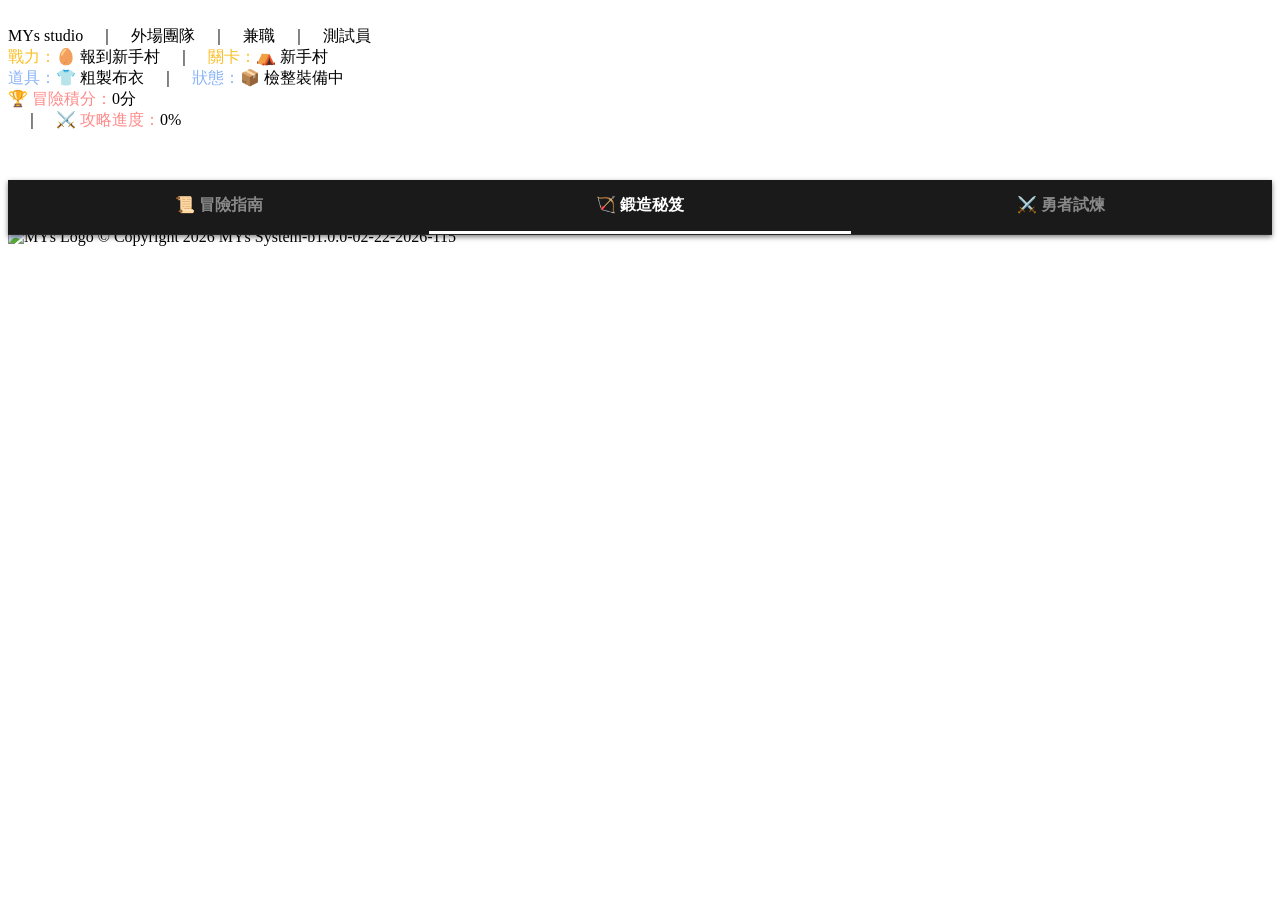
==== page2.html @ 2b134d4f "Create page2.html" ====
<!DOCTYPE html>
<html lang="zh-TW">
<head>
    <meta charset="UTF-8">
    <meta name="viewport" content="width=device-width, initial-scale=1.0">
    <title>💼 勇者入職試煉</title>
    
    <meta property="og:title" content="🛠️｜MYs系統｜新手村登入區" />
    <meta property="og:description" content="闖關冒險即將開始！詳閱任務指南並完成關卡，解鎖職場新身分！" />
    <meta property="og:image" content="https://meiyang750819.github.io/test4/assets/img1/MYs_logo_去背1.png" />
    <meta property="og:type" content="website" />
    <meta property="og:url" content="https://meiyang750819.github.io/test4/" />

    <link rel="stylesheet" href="style.css">
    <link rel="stylesheet" href="nav.css">
    <script src="game-engine.js"></script>
</head>
<body class="page-2">

    <div id="lightbox" onclick="this.style.display='none'">
        <img id="lightbox-img" src="">
    </div>

    <div class="sticky-bar" id="block-identity">
        <span class="dyn-company">載入中...</span>　｜　<span class="dyn-team">載入中...</span>　｜　<span class="dyn-type">載入中...</span>　｜　<span class="dyn-name">載入中...</span>
    </div>

    <div class="sticky-bar" id="block-status-1" style="top: 45px;">
        <span id="rank-text">載入中...</span>
    </div>

    <div class="sticky-bar" id="block-status-2" style="top: 90px;">
        <span id="status-tag">載入中...</span>
    </div>

    <div class="sticky-bar" id="block-status-3" style="top: 135px;">
        <span id="score-label" style="color:#ff8a8a;">🏆 冒險積分：</span><span id="score-text">0分</span>
        <div class="progress-track">
            <div class="progress-fill" id="score-fill" style="width: 0%;"></div>
        </div>　｜　<span id="prog-label" style="color:#ff8a8a;">⚔️ 攻略進度：</span><span id="prog-val">0%</span>
        <div class="progress-track">
            <div class="progress-fill" id="prog-fill" style="width: 0%;"></div>
        </div>
    </div>

    <nav class="nav-tabs" style="top: 180px;">
        <a href="index.html" class="tab-btn">📜 冒險指南</a>
        <a href="page2.html" class="tab-btn active">🏹 鍛造秘笈</a>
        <a href="page3.html" class="tab-btn">⚔️ 勇者試煉</a>
    </nav>

    <main class="tab-content active">

        <details>
            <summary class="main-summary">⏫ 上傳檔案教學</summary>
            <div class="details-body" style="white-space: normal;">
                
                <div style="white-space: pre-wrap; margin-bottom: 15px; color: var(--details-textColor);">■ 上傳個人準備文件,請務必參考正確及錯誤範例.
■ 檔案須符合本公司限定規格.
■ 若規格錯誤則退件再重新上傳.</div>

                <strong style="display: block; font-size: 14px; color: var(--details-textColor); margin-bottom: 5px;">🍎 手機系統-IOS</strong>
                <div style="white-space: pre-wrap; line-height: 1.8; font-weight: bold; color: var(--details-textColor); background: var(--sample-boxBgColor); padding: 15px; border-radius: 8px; margin-bottom: 15px; border: 1px solid rgba(255,255,255,0.1); box-shadow: 0 1px 3px rgba(0,0,0,0.3);">點擊備忘錄
↓
點擊右下角
↓
點擊相機圖示
↓
點擊掃描文件  
↓
開始掃描
↓
存檔雲端上傳</div>

                <strong style="display: block; font-size: 14px; color: var(--details-textColor); margin-bottom: 5px;">🤖 手機系統-Android</strong>
                <div style="white-space: pre-wrap; line-height: 1.8; font-weight: bold; color: var(--details-textColor); background: var(--sample-boxBgColor); padding: 15px; border-radius: 8px; margin-bottom: 5px; border: 1px solid rgba(255,255,255,0.1); box-shadow: 0 1px 3px rgba(0,0,0,0.3);">點擊雲端硬碟
↓
點擊＋
↓
點擊掃描文件
↓
開始掃描
↓
存檔雲端上傳</div>

            </div>
        </details>

        <details>
            <summary class="main-summary" onclick="GameEngine.unlock(event, 'pg2-m-1', 'large_fold')">👀 範例對照區域</summary>
            <div class="details-body" style="white-space: normal;">
                <strong style="display: block; font-size: 14px; color: var(--details-textColor); margin-bottom: 8px;">📹 iPhone備忘錄掃描文件操作示範</strong>
                <figure class="sample-box" style="margin-top: 0; margin-bottom: 15px; padding: 5px;">
                    <video controls preload="metadata" style="max-width: 100%; border-radius: 4px; display: block;">
                        <source src="assets/ios掃描範例.mp4" type="video/mp4">
                    </video>
                </figure>
                
                <div style="margin-top: 5px; margin-bottom: 10px; font-weight: bold; color: var(--text-green);">以下為 ✅ 正確範例對照</div>
                <div class="horizontal-scroll">
                    <figure class="sample-box" onclick="zoomImg(this)">
                        <img class="sample-img" src="assets/體檢報告範本.jpg" alt="❗️體檢報告範本.jpg">
                        <figcaption class="sample-cap">✅ 正確範例-體檢報告上傳規格</figcaption>
                    </figure>
                    <figure class="sample-box" onclick="zoomImg(this)">
                        <img class="sample-img" src="assets/身分證範本-正面.jpg" alt="❗️身分證範本-正面.jpg">
                        <figcaption class="sample-cap">✅ 正確範例-身分證正面範本</figcaption>
                    </figure>
                    <figure class="sample-box" onclick="zoomImg(this)">
                        <img class="sample-img" src="assets/身分證範本-背面.png" alt="❗️身分證範本-背面.png">
                        <figcaption class="sample-cap">✅ 正確範例-身分證背面範本</figcaption>
                    </figure>
                    <figure class="sample-box" onclick="zoomImg(this)">
                        <img class="sample-img" src="assets/薪酬銀行範本.jpg" alt="❗️薪酬銀行範本.jpg">
                        <figcaption class="sample-cap">✅ 正確範例-薪資戶頭範本</figcaption>
                    </figure>
                </div>
                
                <div style="margin-top: 15px; margin-bottom: 10px; font-weight: bold; color: var(--text-red);">以下為 ❌ 錯誤範例對照</div>
                <div class="horizontal-scroll">
                    <figure class="sample-box" onclick="zoomImg(this)">
                        <img class="sample-img" src="assets/錯誤範例-1.jpg" alt="❗️錯誤範例-1.jpg">
                        <figcaption class="sample-cap">❌ 錯誤範例-需要好閱讀</figcaption>
                    </figure>
                    <figure class="sample-box" onclick="zoomImg(this)">
                        <img class="sample-img" src="assets/錯誤範例-2.jpg" alt="❗️錯誤範例-2.jpg">
                        <figcaption class="sample-cap">❌ 錯誤範例-四角未對四個角</figcaption>
                    </figure>
                    <figure class="sample-box" onclick="zoomImg(this)">
                        <img class="sample-img" src="assets/錯誤範例-3.jpg" alt="❗️錯誤範例-3.jpg">
                        <figcaption class="sample-cap">❌ 錯誤範例-有小手手入鏡</figcaption>
                    </figure>
                    <figure class="sample-box" onclick="zoomImg(this)">
                        <img class="sample-img" src="assets/戶頭錯誤範例.jpg" alt="❗️戶頭錯誤範例.jpg">
                        <figcaption class="sample-cap">❌ 錯誤範例-需要好閱讀</figcaption>
                    </figure>
                </div>
            </div>
        </details>
    </main>

    <footer class="footer">
        <img src="assets/MYs_logo_去背.png" alt="MYs Logo" class="footer-logo">
        © Copyright 2026 MYs System-b1.0.0-02-22-2026-115
    </footer>

    <script>
        const fetchedData = {
            companyName: "MYs studio", 
            team: "外場團隊",
            type: "兼職",
            userName: "測試員"
        };

        function applyData(data) {
            document.querySelectorAll('.dyn-company').forEach(el => el.innerText = data.companyName);
            document.querySelectorAll('.dyn-team').forEach(el => el.innerText = data.team);
            document.querySelectorAll('.dyn-type').forEach(el => el.innerText = data.type);
            document.querySelectorAll('.dyn-name').forEach(el => el.innerText = data.userName);
        }

        function zoomImg(el) {
            const img = el.querySelector('img');
            if(img) {
                document.getElementById('lightbox-img').src = img.src;
                document.getElementById('lightbox').style.display = 'flex';
            }
        }

        window.addEventListener('load', () => { 
            applyData(fetchedData); 
            if (typeof GameEngine !== 'undefined') {
                GameEngine.init(); 
            }
        });
    </script>
</body>
</html>
---- nav.css ----
/* --------配色／字級設定區（可自行調整）-------- */
/* <======== 檔案用途：導覽列獨立視覺設定 ======== > */

/* ================================================================
【 🔘 NAV TABS CONFIG - 導覽列獨立視覺 】
描述：負責三個分頁切換按鈕的固定位置、層級與點擊狀態。
================================================================ */

.nav-tabs { 
  display: flex;        /* 啟用彈性佈局，讓三個按鈕平分寬度並排 */
  background: #1a1a1a;  /* 配合暗黑模式，背景改為極深灰 */
  position: sticky;     /* 鎖定在頁面上方不動 */
  top: calc(45px * 3);  /* 黏在三層狀態列下方 (45px*3=135px的位置) */
  z-index: 90;          /* 層級設定：確保低於上方狀態列(100)，但高於下方內容區 */
  box-shadow: 0 2px 5px rgba(0,0,0,0.5); /* 底部陰影加深以融入暗黑背景 */
  border-bottom: 1px solid rgba(255,255,255,0.05); /* 底部增加極淡分隔線 */
}

.tab-btn { 
  flex: 1;                  /* 三個按鈕各佔 33.3% 寬度 */
  text-align: center;       /* 文字水平居中 */
  text-decoration: none;    /* 去除超連結預設底線 */
  padding: 15px 0;          /* 按鈕上下內邊距，控制按鈕整體高度 */
  font-weight: bold;        /* 字體加粗 */
  color: #888888;           /* 未選中時的文字顏色改為淺灰 */
  font-size: 16px;          /* 字體大小設定 */
  border-bottom: 3px solid transparent; /* 預留 3px 的底線位置，防止切換時畫面跳動 */
  transition: all 0.2s ease; /* 切換分頁時的顏色平滑過渡動畫 */
}

/* 當前被選中 (Active) 的分頁標籤樣式 */
.tab-btn.active { 
  color: #FFFFFF; /* 選中時文字亮白 */
  border-bottom: 3px solid #FFFFFF; /* 選中時底部粗線亮白 */
}

/* 手機點擊效果優化 */
.tab-btn:active {
  background-color: rgba(255,255,255,0.05); /* 手指觸碰瞬間，給予淡淡的白色反饋背景 */
}
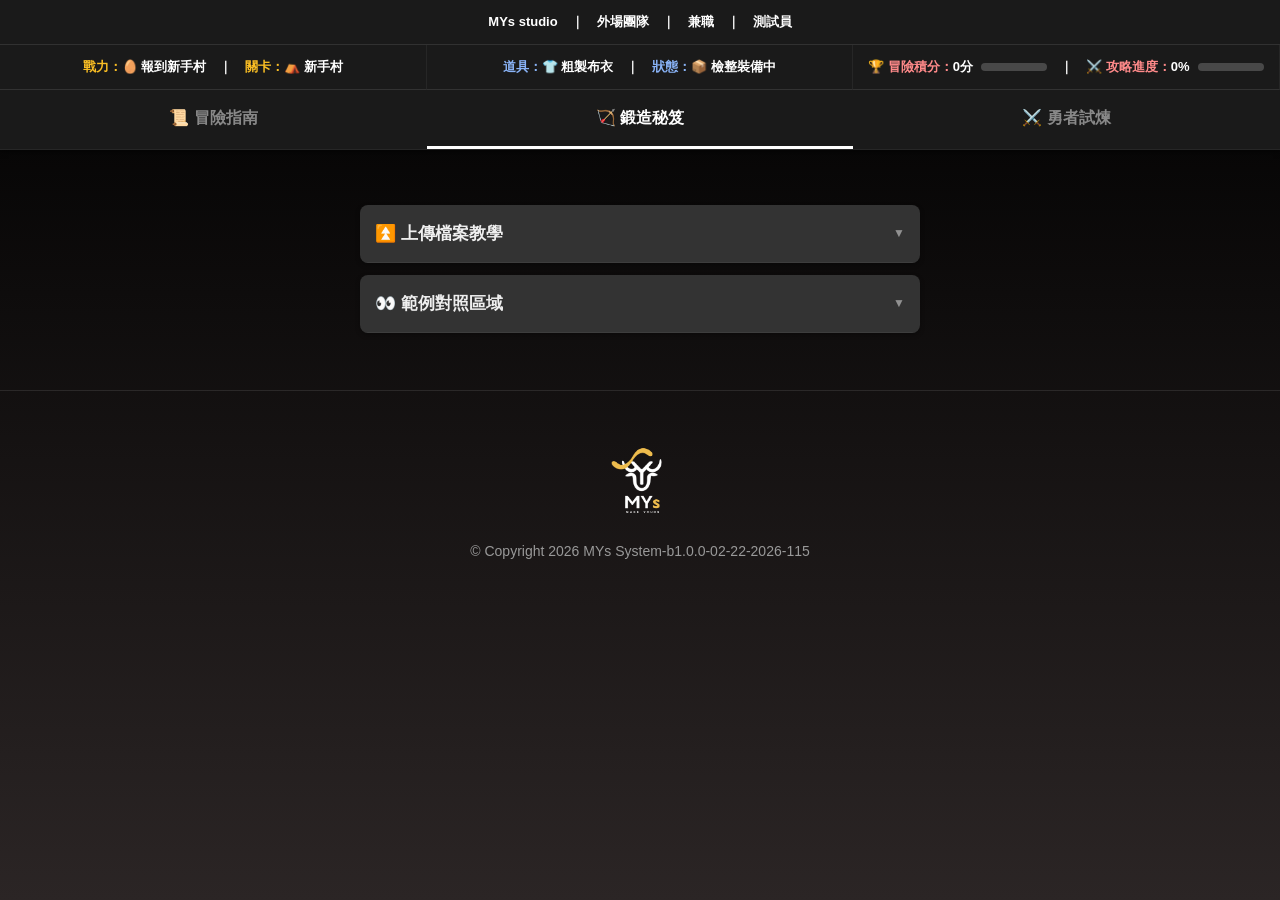
==== commit 5ec65a27: "Update page2.html" ====
--- a/page2.html
+++ b/page2.html
@@ -14,6 +14,9 @@
     <link rel="stylesheet" href="style.css">
     <link rel="stylesheet" href="nav.css">
     <script src="game-engine.js"></script>
+    <style>
+        .nav-tabs .tab-btn { white-space: nowrap !important; min-width: max-content !important; }
+    </style>
 </head>
 <body class="page-2">
 
@@ -35,17 +38,14 @@
 
     <div class="sticky-bar" id="block-status-3" style="top: 135px;">
         <span id="score-label" style="color:#ff8a8a;">🏆 冒險積分：</span><span id="score-text">0分</span>
-        <div class="progress-track">
-            <div class="progress-fill" id="score-fill" style="width: 0%;"></div>
-        </div>　｜　<span id="prog-label" style="color:#ff8a8a;">⚔️ 攻略進度：</span><span id="prog-val">0%</span>
-        <div class="progress-track">
-            <div class="progress-fill" id="prog-fill" style="width: 0%;"></div>
-        </div>
+        <div class="progress-track"><div class="progress-fill" id="score-fill" style="width: 0%;"></div></div>
+        　｜　<span id="prog-label" style="color:#ff8a8a;">⚔️ 攻略進度：</span><span id="prog-val">0%</span>
+        <div class="progress-track"><div class="progress-fill" id="prog-fill" style="width: 0%;"></div></div>
     </div>
 
     <nav class="nav-tabs" style="top: 180px;">
         <a href="index.html" class="tab-btn">📜 冒險指南</a>
-        <a href="page2.html" class="tab-btn active">🏹 鍛造秘笈</a>
+        <a href="javascript:void(0)" onclick="location.reload();" class="tab-btn active">🏹 鍛造秘笈</a>
         <a href="page3.html" class="tab-btn">⚔️ 勇者試煉</a>
     </nav>
 
@@ -54,40 +54,18 @@
         <details>
             <summary class="main-summary">⏫ 上傳檔案教學</summary>
             <div class="details-body" style="white-space: normal;">
-                
-                <div style="white-space: pre-wrap; margin-bottom: 15px; color: var(--details-textColor);">■ 上傳個人準備文件,請務必參考正確及錯誤範例.
-■ 檔案須符合本公司限定規格.
-■ 若規格錯誤則退件再重新上傳.</div>
+                <div style="white-space: pre-wrap; margin-bottom: 15px; color: var(--details-textColor);">■ 上傳個人準備文件,請務必參考正確及錯誤範例.<br>■ 檔案須符合本公司限定規格.<br>■ 若規格錯誤則退件再重新上傳.</div>
 
                 <strong style="display: block; font-size: 14px; color: var(--details-textColor); margin-bottom: 5px;">🍎 手機系統-IOS</strong>
-                <div style="white-space: pre-wrap; line-height: 1.8; font-weight: bold; color: var(--details-textColor); background: var(--sample-boxBgColor); padding: 15px; border-radius: 8px; margin-bottom: 15px; border: 1px solid rgba(255,255,255,0.1); box-shadow: 0 1px 3px rgba(0,0,0,0.3);">點擊備忘錄
-↓
-點擊右下角
-↓
-點擊相機圖示
-↓
-點擊掃描文件  
-↓
-開始掃描
-↓
-存檔雲端上傳</div>
+                <div style="white-space: pre-wrap; line-height: 1.8; font-weight: bold; color: var(--details-textColor); background: var(--sample-boxBgColor); padding: 15px; border-radius: 8px; margin-bottom: 15px; border: 1px solid rgba(255,255,255,0.1); box-shadow: 0 1px 3px rgba(0,0,0,0.3);">點擊備忘錄<br>↓<br>點擊右下角<br>↓<br>點擊相機圖示<br>↓<br>點擊掃描文件  <br>↓<br>開始掃描<br>↓<br>存檔雲端上傳</div>
 
                 <strong style="display: block; font-size: 14px; color: var(--details-textColor); margin-bottom: 5px;">🤖 手機系統-Android</strong>
-                <div style="white-space: pre-wrap; line-height: 1.8; font-weight: bold; color: var(--details-textColor); background: var(--sample-boxBgColor); padding: 15px; border-radius: 8px; margin-bottom: 5px; border: 1px solid rgba(255,255,255,0.1); box-shadow: 0 1px 3px rgba(0,0,0,0.3);">點擊雲端硬碟
-↓
-點擊＋
-↓
-點擊掃描文件
-↓
-開始掃描
-↓
-存檔雲端上傳</div>
-
+                <div style="white-space: pre-wrap; line-height: 1.8; font-weight: bold; color: var(--details-textColor); background: var(--sample-boxBgColor); padding: 15px; border-radius: 8px; margin-bottom: 15px; border: 1px solid rgba(255,255,255,0.1); box-shadow: 0 1px 3px rgba(0,0,0,0.3);">點擊雲端硬碟<br>↓<br>點擊＋<br>↓<br>點擊掃描文件<br>↓<br>開始掃描<br>↓<br>存檔雲端上傳</div>
             </div>
         </details>
 
         <details>
-            <summary class="main-summary" onclick="GameEngine.unlock(event, 'pg2-m-1', 'large_fold')">👀 範例對照區域</summary>
+            <summary class="main-summary" onclick="GameEngine.unlock(event, 'pg2-m-1', 2, '範例對照區域')">👀 範例對照區域</summary>
             <div class="details-body" style="white-space: normal;">
                 <strong style="display: block; font-size: 14px; color: var(--details-textColor); margin-bottom: 8px;">📹 iPhone備忘錄掃描文件操作示範</strong>
                 <figure class="sample-box" style="margin-top: 0; margin-bottom: 15px; padding: 5px;">
@@ -100,15 +78,15 @@
                 <div class="horizontal-scroll">
                     <figure class="sample-box" onclick="zoomImg(this)">
                         <img class="sample-img" src="assets/體檢報告範本.jpg" alt="❗️體檢報告範本.jpg">
-                        <figcaption class="sample-cap">✅ 正確範例-體檢報告上傳規格</figcaption>
+                        <figcaption class="sample-cap">✅ 正確範例-體檢報告規格</figcaption>
                     </figure>
                     <figure class="sample-box" onclick="zoomImg(this)">
                         <img class="sample-img" src="assets/身分證範本-正面.jpg" alt="❗️身分證範本-正面.jpg">
-                        <figcaption class="sample-cap">✅ 正確範例-身分證正面範本</figcaption>
+                        <figcaption class="sample-cap">✅ 正確範例-身分證正面</figcaption>
                     </figure>
                     <figure class="sample-box" onclick="zoomImg(this)">
                         <img class="sample-img" src="assets/身分證範本-背面.png" alt="❗️身分證範本-背面.png">
-                        <figcaption class="sample-cap">✅ 正確範例-身分證背面範本</figcaption>
+                        <figcaption class="sample-cap">✅ 正確範例-身分證背面</figcaption>
                     </figure>
                     <figure class="sample-box" onclick="zoomImg(this)">
                         <img class="sample-img" src="assets/薪酬銀行範本.jpg" alt="❗️薪酬銀行範本.jpg">
@@ -120,19 +98,15 @@
                 <div class="horizontal-scroll">
                     <figure class="sample-box" onclick="zoomImg(this)">
                         <img class="sample-img" src="assets/錯誤範例-1.jpg" alt="❗️錯誤範例-1.jpg">
-                        <figcaption class="sample-cap">❌ 錯誤範例-需要好閱讀</figcaption>
+                        <figcaption class="sample-cap">❌ 錯誤範例-模糊不清</figcaption>
                     </figure>
                     <figure class="sample-box" onclick="zoomImg(this)">
                         <img class="sample-img" src="assets/錯誤範例-2.jpg" alt="❗️錯誤範例-2.jpg">
-                        <figcaption class="sample-cap">❌ 錯誤範例-四角未對四個角</figcaption>
+                        <figcaption class="sample-cap">❌ 錯誤範例-四角未對齊</figcaption>
                     </figure>
                     <figure class="sample-box" onclick="zoomImg(this)">
                         <img class="sample-img" src="assets/錯誤範例-3.jpg" alt="❗️錯誤範例-3.jpg">
-                        <figcaption class="sample-cap">❌ 錯誤範例-有小手手入鏡</figcaption>
-                    </figure>
-                    <figure class="sample-box" onclick="zoomImg(this)">
-                        <img class="sample-img" src="assets/戶頭錯誤範例.jpg" alt="❗️戶頭錯誤範例.jpg">
-                        <figcaption class="sample-cap">❌ 錯誤範例-需要好閱讀</figcaption>
+                        <figcaption class="sample-cap">❌ 錯誤範例-手入鏡</figcaption>
                     </figure>
                 </div>
             </div>
@@ -145,20 +119,13 @@
     </footer>
 
     <script>
-        const fetchedData = {
-            companyName: "MYs studio", 
-            team: "外場團隊",
-            type: "兼職",
-            userName: "測試員"
-        };
-
+        const fetchedData = { companyName: "MYs studio", team: "外場團隊", type: "兼職", userName: "測試員" };
         function applyData(data) {
             document.querySelectorAll('.dyn-company').forEach(el => el.innerText = data.companyName);
             document.querySelectorAll('.dyn-team').forEach(el => el.innerText = data.team);
             document.querySelectorAll('.dyn-type').forEach(el => el.innerText = data.type);
             document.querySelectorAll('.dyn-name').forEach(el => el.innerText = data.userName);
         }
-
         function zoomImg(el) {
             const img = el.querySelector('img');
             if(img) {
@@ -166,12 +133,9 @@
                 document.getElementById('lightbox').style.display = 'flex';
             }
         }
-
         window.addEventListener('load', () => { 
             applyData(fetchedData); 
-            if (typeof GameEngine !== 'undefined') {
-                GameEngine.init(); 
-            }
+            if (typeof GameEngine !== 'undefined') { GameEngine.init(); }
         });
     </script>
 </body>
--- a/style.css
+++ b/style.css
@@ -0,0 +1,477 @@
+/* --------配色／字級設定區（可自行調整）-------- */
+/* <======== 檔案用途：全站通用視覺控制面板 ======== > */
+
+/* ================================================================
+【 🎨 STYLE CONFIG - 全站通用視覺控制面板 】
+描述：負責全站色彩、字體、摺疊選單與版權區視覺。
+================================================================ */
+
+:root {
+  /* ------------------------------------------------------------
+     📌 [全站暗黑背景與字體顏色定義]
+     說明：統一管理全站的漸層底色與字體顏色，方便後續一鍵抽換
+     ------------------------------------------------------------ */
+  --bg-style-1: linear-gradient(0deg, rgba(43,37,37,1) 0%, rgba(0,0,0,1) 100%); /* 全站主底層背景：由深咖漸變至黑 */
+  --bg-style-2: linear-gradient(180deg, #1a1a1a 0%, #333333 100%);             /* 備用背景：由極深灰漸變至深灰 */
+  --bg-style-3: #262626;                                                      /* 純色背景：用於摺疊選單展開後的底色 */
+  --main-textColor: #FFFFFF;                                                  /* 全站預設主要文字顏色：純白 */
+
+  /* ------------------------------------------------------------
+     📌 [分頁一：內容說明] 手冊與規範
+     ------------------------------------------------------------ */
+  --p1-headerColor: #1a1a1a;         /* 頂部兩層固定列 (極深灰) */
+  --p1-bgColor: var(--bg-style-1);   /* 頁面背景套用漸層1號 */
+  --p1-titleColor: #FFFFFF;          /* 頂部狀態列的文字顏色 */
+  --p1-textColor: #FFFFFF;           /* 內容區的說明文字顏色 */
+
+  /* ------------------------------------------------------------
+     📌 [分頁二：上傳說明] 視覺化教學
+     ------------------------------------------------------------ */
+  --p2-headerColor: #1a1a1a;         /* 頂部兩層固定列 (極深灰) */
+  --p2-bgColor: var(--bg-style-1);   /* 頁面背景套用漸層1號 */
+  --p2-titleColor: #FFFFFF;          /* 頂部狀態列的文字顏色 */
+  --p2-textColor: #FFFFFF;           /* 內容區的說明文字顏色 */
+
+  /* ------------------------------------------------------------
+     📌 [分頁三：報到流程] 動態闖關區 (未來擴充預留)
+     ------------------------------------------------------------ */
+  --p3-headerColor: #1a1a1a;   /* 頂部兩層固定列 (極深灰) */
+  --p3-bgColor: var(--bg-style-1); /* 頁面背景套用漸層1號 */
+  --p3-titleColor: #FFFFFF;    /* 頂部狀態列的文字顏色 */
+  --p3-textColor: #FFFFFF;     /* 內容區的說明文字顏色 */
+
+  /* ------------------------------------------------------------
+      📂 [摺疊選單專用設定] 
+      說明：控制所有 <details> 標籤的內外觀
+      ------------------------------------------------------------ */
+  --details-bgColor: #333333;         /* 摺疊框未展開時的預設底色 (深灰) */
+  --details-subBgColor: #262626;      /* 摺疊框展開後的內部背景色 (更深的灰) */
+  --details-titleColor: #efefef;      /* 摺疊框大標題的文字顏色 */
+  --details-subTitleColor: #cccccc;   /* 小摺疊標題的文字顏色 */
+  --details-textColor: #b7b7b7;       /* 摺疊框展開後的內文說明顏色 */
+  --details-fontSize: 17px;           /* 大摺疊標題 (main-summary) */
+  --details-subFontSize: 15px;        /* 小摺疊標題 (sub-summary) */
+  --details-radius: 8px;              /* 摺疊框四周的圓角弧度 */
+
+  /* ------------------------------------------------------------
+      👀 [範例對照區專用設定]
+      說明：控制上傳教學頁面的圖片卡片外觀
+      ------------------------------------------------------------ */
+  --sample-boxBgColor: #333333;    /* 圖片外框卡片的背景顏色 */
+  --sample-boxRadius: 8px;         /* 圖片外框卡片的圓角弧度 */
+  --sample-imgRadius: 4px;         /* 卡片內部圖片本身的圓角弧度 */
+  --sample-capFontSize: 14px;      /* 圖片下方解說文字的字體大小 */
+
+  /* ------------------------------------------------------------
+      ©️ [版權區專用設定] Footer 控制
+      ------------------------------------------------------------ */
+  --footer-textColor: #999999; /* Footer 版權文字顏色 */
+  --footer-fontSize: 14px;     /* Footer 版權文字大小 */
+
+  /* ------------------------------------------------------------
+      📐 [通用尺寸設定] 
+      ------------------------------------------------------------ */
+  --font-size-text: 14px;      /* 摺疊內文一般說明的字體大小 14px */
+  --sticky-height: 45px;       /* 頂部固定列的高度 (每一層的高度) */
+}
+
+/* ================================================================
+【 🏗️ 基礎架構 】
+說明：重置瀏覽器預設樣式，確保跨平台顯示一致
+================================================================ */
+
+* { box-sizing: border-box; -webkit-tap-highlight-color: transparent; }
+
+/* 全站圓潤字體與基礎設定 */
+body { 
+  margin: 0; 
+  font-family: "Varela Round", "Nunito", "jf-openhuninn", "微軟正黑體", sans-serif; 
+  transition: background 0.3s; 
+  line-height: 1.6;
+  color: var(--main-textColor);   /* 強制全域字體套用純白色 */
+  min-height: 100vh;              /* 確保背景至少與螢幕等高，避免漸層斷層 */
+}
+
+/* 頂部固定列基礎樣式 (置中對齊) */
+.sticky-bar {
+  position: sticky;              /* 鎖定在畫面上方 */
+  left: 0; right: 0;
+  height: var(--sticky-height);  /* 呼叫上方設定的 45px */
+  display: flex;
+  align-items: center;           /* 垂直置中 */
+  justify-content: center;       /* 水平置中 */
+  padding: 0 15px;
+  font-size: 13px;
+  font-weight: bold;
+  border-bottom: 1px solid rgba(255,255,255,0.1);   /* 底部加上淡淡的白線區隔 */
+  z-index: 100;                                     /* 確保圖層在內容區之上 */
+  white-space: nowrap;                              /* 禁止文字換行 */
+  overflow: hidden;                                 /* 超出的文字隱藏 */
+  text-overflow: ellipsis;                          /* 超出部分顯示刪節號 */
+}
+#block-identity { top: 0; }                                /* 第一層：身分列緊貼最頂端 */
+#block-status-1 { top: var(--sticky-height); }             /* 第二層：戰力與狀態 */
+#block-status-2 { top: calc(var(--sticky-height) * 2); }   /* 第三層：雙進度條專用 */
+
+/* 短版進度條 (嵌入於狀態列中) */
+.progress-track {
+  width: 60px; /* 進度條總寬度 */
+  background: rgba(255,255,255,0.2); /* 軌道底色改為半透明白 */
+  height: 8px; /* 進度條高度 */
+  border-radius: 4px; /* 軌道圓角 */
+  overflow: hidden; 
+  display: inline-block;
+  vertical-align: middle; /* 與文字垂直置中對齊 */
+  margin-left: 8px;
+}
+/* 🌟 靜態漸層進度條（左紅、中黃、右綠固定位置） */
+.progress-fill { 
+  background: linear-gradient(90deg, #ff4d4d 0%, #fbbf24 50%, #4ade80 100%); /* 固定漸層色帶 */
+  background-size: 60px 100%; /* 強制色帶寬度與軌道同寬，不隨 width 縮放變形 */
+  height: 100%; 
+  transition: width 0.5s ease; /* 只有寬度會改變，像遮罩一樣慢慢露出綠色 */
+} 
+
+/* 🎨 顏色連動邏輯 (核心修正：確保漸層背景正常顯示) */
+/* 使用 background: var(...) 而不是 background-color: ，因為線性漸層是圖片屬性 */
+body.page-1 { background: var(--p1-bgColor); background-attachment: fixed; color: var(--p1-textColor); }
+body.page-1 .sticky-bar { background: var(--p1-headerColor); color: var(--p1-titleColor); }
+
+body.page-2 { background: var(--p2-bgColor); background-attachment: fixed; color: var(--p2-textColor); }
+body.page-2 .sticky-bar { background: var(--p2-headerColor); color: var(--p2-titleColor); }
+
+body.page-3 { background: var(--p3-bgColor); background-attachment: fixed; color: var(--p3-textColor); }
+body.page-3 .sticky-bar { background: var(--p3-headerColor); color: var(--p3-titleColor); }
+
+/* 內容區與摺疊選單外部容器 */
+.tab-content { 
+  padding: 25px 20px;  /* 預留頂部與兩側空間避免被抬頭擋住 */
+  max-width: 600px;    /* 電腦版最大寬度限制 */
+  margin: 0 auto;      /* 水平置中 */
+}
+
+/* <details> 摺疊選單本體 */
+details { 
+  background-color: var(--details-bgColor);
+  border-radius: var(--details-radius); 
+  margin-bottom: 12px;                   /* 摺疊框之間的距離 */
+  box-shadow: 0 2px 5px rgba(0,0,0,0.3); /* 暗黑模式下的陰影加深 */
+  overflow: hidden;
+  transition: all 0.3s ease;
+}
+
+/* 🌟 關卡鎖定時的防偷跑視覺 */
+.locked-details { 
+    pointer-events: none; 
+    opacity: 0.4; 
+    filter: grayscale(100%); 
+}
+
+/* <summary> 摺疊選單的標題列 */
+summary { 
+  padding: 15px; 
+  font-weight: bold; 
+  cursor: pointer; /* 滑鼠移過去變手勢 */
+  list-style: none; /* 隱藏預設三角形 */
+  display: flex; 
+  justify-content: space-between; /* 標題與箭頭分居左右 */
+  align-items: center; 
+  color: var(--details-titleColor);
+}
+
+/* 自訂右側展開箭頭 */
+summary::-webkit-details-marker { display: none; } /* 徹底隱藏 Safari/Chrome 預設箭頭 */
+summary::after { content: "▼"; font-size: 12px; opacity: 0.5; }
+details[open] > summary::after { content: "▲"; } /* 展開時變成向上箭頭 */
+
+/* 分頁一下面框框展開後是這個顏色 #262626 */
+details[open] > .details-body {
+  background-color: var(--details-subBgColor);
+}
+details[open] > details {
+  background-color: var(--details-subBgColor);
+}
+
+/* 摺疊選單展開後的內部說明文區塊 */
+.details-body { 
+  padding: 15px; 
+  font-size: var(--font-size-text); 
+  color: var(--details-textColor); 
+  white-space: pre-wrap; /* 嚴格保留 HTML 內的換行與空格設定 */
+}
+
+/* 區分大標與小標的外觀 */
+.main-summary { font-size: var(--details-fontSize); border-bottom: 1px solid rgba(255,255,255,0.05); } /* 大標下方加一條暗線 */
+.sub-summary { background-color: rgba(255,255,255,0.03); font-size: var(--details-subFontSize); color: var(--details-subTitleColor); border-top: 1px solid rgba(255,255,255,0.05); } /* 小標上方加一條暗線區隔，並套用專屬顏色 */
+details details { box-shadow: none; margin-bottom: 0; border-radius: 0; border: none; } /* 巢狀選單內層去除框線陰影 */
+
+/* ================================================================
+【 📱 教學框與對照區排版 】
+說明：上傳教學頁面的圖片卡片與文字說明
+================================================================ */
+
+/* 範例對照區：外框樣式 (包含高度對齊邏輯) */
+.sample-box {
+  background-color: var(--sample-boxBgColor);
+  border-radius: var(--sample-boxRadius);
+  padding: 10px;
+  margin-bottom: 15px;
+  border: 1px solid rgba(255,255,255,0.1); /* 暗黑模式邊框 */
+  margin-left: 0; margin-right: 0;
+  width: 100%;
+  box-shadow: 0 1px 3px rgba(0,0,0,0.3);
+  display: flex; /* 啟用彈性佈局讓內部元素自動對齊 */
+  flex-direction: column; /* 讓圖片在上，文字在下 */
+  justify-content: space-between; /* 均分上下空間，確保文字對齊底部 */
+  cursor: zoom-in; /* 滑鼠移上顯示放大鏡圖示 */
+}
+
+/* 範例對照區：圖片樣式 (統一大小且不變形) */
+.sample-img {
+  width: 100%;
+  height: 180px; /* 強制所有圖片高度統一為 180px */
+  object-fit: contain; /* 讓直圖跟橫圖都在 180px 內等比例縮放完整顯示，不會被切頭切尾 */
+  background-color: rgba(255,255,255,0.03); /* 圖片兩側留白處給予極淡底色，增加質感 */
+  border-radius: var(--sample-imgRadius);
+  display: block;
+  margin-bottom: 10px; 
+}
+
+/* 範例對照區：圖片下方解說文字 */
+.sample-cap {
+  font-size: var(--sample-capFontSize);
+  color: var(--details-textColor);
+  text-align: center; 
+  line-height: 1.5;
+  padding: 0 5px;
+  font-weight: bold; 
+  margin-top: auto; /* 若圖片高度不一，將文字強制推向最底端對齊 */
+}
+
+/* 版權宣告 Footer (含上方分隔線) */
+.footer { 
+  text-align: center; 
+  padding: 40px 20px; 
+  font-size: var(--footer-fontSize); 
+  color: var(--footer-textColor); 
+  line-height: 1.5; 
+  border-top: 1px solid rgba(255,255,255,0.1); /* 暗黑模式下的淺白分隔線 */
+  margin-top: 20px; 
+}
+.footer-logo { display: block; margin: 0 auto 10px; max-width: 100px; } 
+
+/* 更細緻的文字顏色設定 (供評核標準使用) */
+.text-green { color: #10b981; font-weight: bold; }
+.text-red { color: #ef4444; font-weight: bold; }
+.text-lightred { color: #ff8a8a; font-weight: bold; } /* 淺紅 */
+.text-lightblue { color: #8ab4f8; font-weight: bold; } /* 淺藍 */
+.text-purple { color: #a855f7; font-weight: bold; } /* 警戒紫 */
+
+/* ================================================================
+【 🎡 左右滑動專用容器 & 🔍 放大遮罩層 】
+================================================================ */
+.horizontal-scroll {
+  display: flex; /* 讓內部圖片框橫向排列 */
+  overflow-x: auto; /* 超出螢幕寬度時產生橫向捲軸 */
+  gap: 12px; /* 圖片卡片之間的間隔 */
+  padding-bottom: 15px; /* 預留底部空間給捲軸 */
+  scroll-snap-type: x mandatory; /* 讓手指滑動時有吸附效果 */
+  -webkit-overflow-scrolling: touch; /* 讓 iOS 滑動更順暢 */
+}
+
+/* 針對放在橫向滑動容器內的卡片，獨立設定寬度 */
+.horizontal-scroll .sample-box {
+  flex: 0 0 240px; /* 強制卡片寬度為 240px，不會被擠壓 */
+  width: 240px;
+  margin-bottom: 0; /* 移除預設的下方 margin */
+  scroll-snap-align: start; /* 滑動停止時吸附卡片左側邊緣 */
+}
+
+/* 針對橫向捲軸進行美化 (隱藏醜醜的預設樣式) */
+.horizontal-scroll::-webkit-scrollbar { height: 6px; } /* 捲軸高度縮小 */
+.horizontal-scroll::-webkit-scrollbar-thumb { background: rgba(255,255,255,0.2); border-radius: 3px; } /* 捲軸拖曳區顏色 */
+
+/* 點擊放大的全螢幕黑色遮罩層 */
+#lightbox {
+  position: fixed; z-index: 9999; top: 0; left: 0; width: 100%; height: 100%;
+  background: rgba(0,0,0,0.9); display: none; align-items: center; justify-content: center;
+  cursor: zoom-out;
+}
+#lightbox img { max-width: 95%; max-height: 90%; border-radius: 8px; object-fit: contain; }
+
+/* 指定顏色文字樣式 */
+.label-yellow { color: #fbbf24; }
+.label-blue { color: #8ab4f8; }
+.label-red { color: #ef4444; }
+
+/* ================================================================
+   【 🖥️ DESKTOP ADAPTIVE - 電腦版 2+1 合併佈局修正 】
+   ================================================================ */
+@media (min-width: 768px) {
+    #block-status-1, #block-status-2, #block-status-3 {
+        top: 45px !important;
+        width: 33.33% !important;
+        float: left;
+        border-right: 1px solid rgba(255,255,255,0.05);
+    }
+    #block-identity {
+        width: 100% !important;
+        top: 0;
+    }
+    .nav-tabs {
+        top: 90px !important;
+        clear: both;
+    }
+    /* 修正點：縮減 padding-top，讓內容不再距離上方太遠 */
+    .tab-content {
+        padding-top: 55px !important; 
+    }
+    .progress-track {
+        width: 80px;
+    }
+    /* 🌟 電腦版進度條底色也要同步拉長確保漸層正確 */
+    .progress-fill { background-size: 80px 100%; }
+}
+
+/* ================================================================
+   【 ✨ 動畫特效專區：飄浮數字與超級閃爍高光 】
+   ================================================================ */
+
+/* 滑鼠點擊飄出加分數字 */
+.floating-score {
+    position: fixed;
+    color: #fbbf24;       /* 金色 */
+    font-weight: bold;
+    font-size: 24px;      /* 字體稍微加大 */
+    pointer-events: none;
+    z-index: 10001;
+    text-shadow: 0 2px 4px rgba(0,0,0,0.8);
+    animation: floatUp 2s ease-out forwards;
+}
+
+@keyframes floatUp {
+    0% { opacity: 1; transform: translateY(0) scale(1); }
+    50% { opacity: 1; transform: translateY(-30px) scale(1.4); }
+    100% { opacity: 0; transform: translateY(-60px) scale(1); }
+}
+
+/* 🎯 強化閃爍特效 (溫和降載版)：放大 1.2 倍，光暈集中 */
+.rank-flash {
+    animation: superGlowText 1s ease-in-out forwards;
+    display: inline-block; /* 確保 transform 放大有作用 */
+}
+
+@keyframes superGlowText {
+    0% { text-shadow: none; transform: scale(1); color: inherit; }
+    40% { text-shadow: 0 0 10px #fbbf24, 0 0 20px #fbbf24; transform: scale(1.2); color: #ffffff; }
+    60% { text-shadow: 0 0 10px #fbbf24, 0 0 20px #fbbf24; transform: scale(1.2); color: #ffffff; }
+    100% { text-shadow: none; transform: scale(1); color: inherit; }
+}
+
+/* 🎯 第三關體檢追蹤專屬樣式 - 不動原有 style */
+.tracking-box { 
+    background: rgba(0,0,0,0.2); 
+    padding: 20px; 
+    border-radius: 8px; 
+    border: 1px dashed #555;
+    margin: 20px 0;
+}
+.tracking-header {
+    text-align: center; 
+    display: block;
+    margin-bottom: 15px;
+    font-weight: bold;
+    color: #cccccc;
+}
+.date-row { 
+    display: flex; 
+    align-items: center; 
+    justify-content: space-between; 
+    margin-bottom: 15px; 
+    gap: 10px; 
+}
+/* 🌟 修正日期鎖定後的樣式 */
+.date-row input { 
+    background: #1a1a1a; border: 1px solid #444; color: #fff; padding: 8px; border-radius: 4px; flex: 1; outline: none; text-align: center; font-family: inherit; font-size: 14px;
+}
+.btn-lock { 
+    background: #2d3748; color: #fff; border: 1px solid #4ade80; padding: 8px 12px; border-radius: 4px; font-size: 13px; cursor: pointer; transition: 0.3s;
+}
+.btn-lock:disabled { opacity: 0.3; cursor: not-allowed; border-color: #555; }
+.lock-note { font-size: 13px; color: #ff8a8a; line-height: 1.6; display: block; margin-top: 10px; }
+
+/* 🌟 延宕警告遮罩層專屬動畫與樣式 */
+#delay-warning-overlay {
+    position: fixed; top: 0; left: 0; width: 100%; height: 100%;
+    background: rgba(0,0,0,0.9); z-index: 10005; display: flex;
+    flex-direction: column; align-items: center; justify-content: center;
+    opacity: 0; pointer-events: none; transition: opacity 0.3s;
+}
+#delay-warning-overlay.active { opacity: 1; pointer-events: all; }
+.warning-icon { font-size: 80px; animation: heavyFlash 0.5s 3; }
+.warning-text { color: #ef4444; font-size: 20px; font-weight: bold; margin-top: 20px; opacity: 0; transition: opacity 1s; }
+.warning-text.show { opacity: 1; }
+@keyframes heavyFlash { 
+    0% { opacity: 1; transform: scale(1); filter: brightness(1); } 
+    50% { opacity: 0; transform: scale(1.5); filter: brightness(2); } 
+    100% { opacity: 1; transform: scale(1); filter: brightness(1); } 
+}
+
+/* 🌟 最終大結局煙火與結算面板特效 */
+#firework-overlay {
+    position: fixed; top: 0; left: 0; width: 100%; height: 100%;
+    background: rgba(0,0,0,0.95); z-index: 20000; display: flex;
+    flex-direction: column; align-items: center; justify-content: center;
+    opacity: 0; pointer-events: none; transition: opacity 0.5s;
+}
+#firework-overlay.active { opacity: 1; pointer-events: all; }
+.firework-text { font-size: 24px; color: #fbbf24; font-weight: bold; animation: popUp 1s ease-out; text-align: center; line-height: 1.5; padding: 0 20px; z-index: 2; }
+@keyframes popUp { 0% { transform: scale(0.5); opacity: 0; } 70% { transform: scale(1.1); opacity: 1; } 100% { transform: scale(1); opacity: 1; } }
+
+/* 🌟 CSS 粒子煙火特效 */
+@keyframes bang {
+  0% { box-shadow: 0 0 transparent; }
+  50% { box-shadow: -80px -80px #fbbf24, 80px -80px #4ade80, -80px 80px #8ab4f8, 80px 80px #ef4444, 0 -120px #fbbf24, 0 120px #4ade80, -120px 0 #8ab4f8, 120px 0 #ef4444, -60px -120px #fbbf24, 60px -120px #4ade80, -60px 120px #8ab4f8, 60px 120px #ef4444, -120px -60px #fbbf24, 120px -60px #4ade80, -120px 60px #8ab4f8, 120px 60px #ef4444; opacity: 1; }
+  100% { box-shadow: -100px -100px transparent, 100px -100px transparent, -100px 100px transparent, 100px 100px transparent, 0 -150px transparent, 0 150px transparent, -150px 0 transparent, 150px 0 transparent, -80px -150px transparent, 80px -150px transparent, -80px 150px transparent, 80px 150px transparent, -150px -80px transparent, 150px -80px transparent, -150px 80px transparent, 150px 80px transparent; opacity: 0; }
+}
+.css-firework {
+    position: absolute;
+    width: 6px; height: 6px;
+    border-radius: 50%;
+    animation: bang 1.2s ease-out infinite;
+    z-index: 1; 
+}
+.fw-1 { top: 30%; left: 30%; animation-delay: 0s; }
+.fw-2 { top: 60%; left: 70%; animation-delay: 0.3s; }
+.fw-3 { top: 40%; left: 60%; animation-delay: 0.6s; }
+
+#final-achievement-modal {
+    position: fixed; top: 0; left: 0; width: 100%; height: 100%;
+    background: rgba(0,0,0,0.95); z-index: 20001; display: none;
+    align-items: center; justify-content: center; padding: 20px;
+}
+#final-achievement-modal.active { display: flex; }
+.achievement-box {
+    background: #1a1a1a; border: 2px solid #fbbf24; border-radius: 12px;
+    padding: 35px 25px; width: 100%; max-width: 400px; text-align: left;
+    box-shadow: 0 0 30px rgba(251, 191, 36, 0.3);
+    position: relative; /* 給關閉按鈕定位用 */
+}
+/* 🌟 新增：結算面板關閉按鈕 (點擊背景也能關，但加個按鈕更直覺) */
+.close-modal-btn {
+    position: absolute; top: 10px; right: 15px; color: #888; font-size: 24px; cursor: pointer; transition: 0.3s;
+}
+.close-modal-btn:hover { color: #fff; }
+
+.typing-container { text-align: center; font-size: 36px; font-weight: bold; color: #fbbf24; margin-bottom: 30px; height: 50px; display: flex; justify-content: center; gap: 8px; }
+.type-char { opacity: 0; transform: scale(3); text-shadow: 0 0 20px #fbbf24; }
+@keyframes stampIn {
+    0% { opacity: 0; transform: scale(3); }
+    50% { opacity: 1; transform: scale(0.8); }
+    100% { opacity: 1; transform: scale(1); text-shadow: none; }
+}
+.fade-in-row { opacity: 0; transform: translateY(15px); margin-bottom: 12px; font-size: 16px; color: #efefef; }
+@keyframes fadeUpIn { to { opacity: 1; transform: translateY(0); } }
+.eval-text { color: #4ade80; margin-top: 20px; line-height: 1.6; }
+/* 🌟 微調嘲諷字體顏色為較淺的珊瑚紅 */
+.mockery-text { color: #ff8a8a; margin-top: 20px; font-weight: bold; border-top: 1px dashed #555; padding-top: 15px; line-height: 1.6; }
